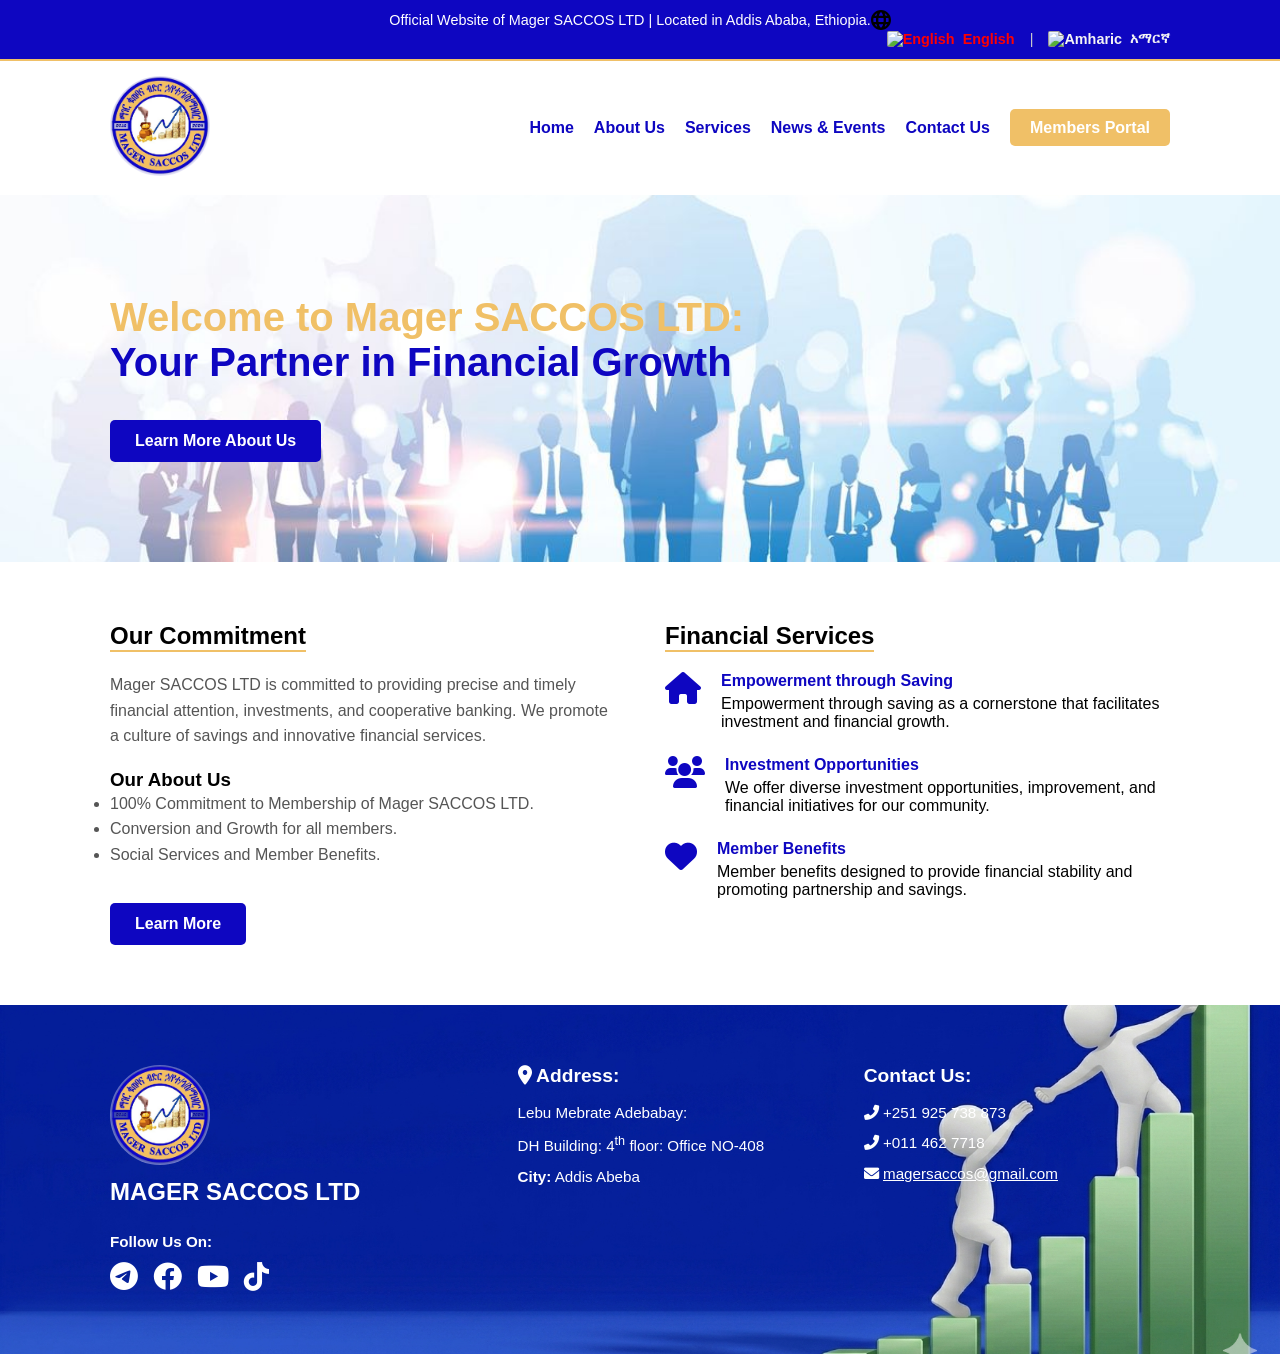
==== index.html @ b5c6ce83 "Add Amharic pages and language switcher Add localized Amharic site pages (index-am.html, about-am.ht" ====
<!DOCTYPE html>
<html lang="en">
<head>
    <meta charset="UTF-8">
    <meta name="viewport" content="width=device-width, initial-scale=1.0">
    <title>Mager SACCOS LTD | Financial Growth</title>
    <link rel="stylesheet" href="style.css">
    <link rel="stylesheet" href="https://cdnjs.cloudflare.com/ajax/libs/font-awesome/6.0.0/css/all.min.css">
</head>
<body>

    <header class="top-bar">
            <p id="top-text">Official Website of Mager SACCOS LTD | Located in Addis Ababa, Ethiopia. <?xml version="1.0" ?><!-- Uploaded to: SVG Repo, www.svgrepo.com, Generator: SVG Repo Mixer Tools -->
<svg fill="#000000" width="20px" height="20px" viewBox="0 0 512 512" id="_x30_1" version="1.1" xml:space="preserve" xmlns="http://www.w3.org/2000/svg" xmlns:xlink="http://www.w3.org/1999/xlink"><path d="M256,0C114.615,0,0,114.615,0,256s114.615,256,256,256s256-114.615,256-256S397.385,0,256,0z M418.275,146h-46.667  c-5.365-22.513-12.324-43.213-20.587-61.514c15.786,8.776,30.449,19.797,43.572,32.921C403.463,126.277,411.367,135.854,418.275,146  z M452,256c0,17.108-2.191,33.877-6.414,50h-64.034c1.601-16.172,2.448-32.887,2.448-50s-0.847-33.828-2.448-50h64.034  C449.809,222.123,452,238.892,452,256z M256,452c-5.2,0-21.048-10.221-36.844-41.813c-6.543-13.087-12.158-27.994-16.752-44.187  h107.191c-4.594,16.192-10.208,31.1-16.752,44.187C277.048,441.779,261.2,452,256,452z M190.813,306  c-1.847-16.247-2.813-33.029-2.813-50s0.966-33.753,2.813-50h130.374c1.847,16.247,2.813,33.029,2.813,50s-0.966,33.753-2.813,50  H190.813z M60,256c0-17.108,2.191-33.877,6.414-50h64.034c-1.601,16.172-2.448,32.887-2.448,50s0.847,33.828,2.448,50H66.414  C62.191,289.877,60,273.108,60,256z M256,60c5.2,0,21.048,10.221,36.844,41.813c6.543,13.087,12.158,27.994,16.752,44.187H202.404  c4.594-16.192,10.208-31.1,16.752-44.187C234.952,70.221,250.8,60,256,60z M160.979,84.486c-8.264,18.301-15.222,39-20.587,61.514  H93.725c6.909-10.146,14.812-19.723,23.682-28.593C130.531,104.283,145.193,93.262,160.979,84.486z M93.725,366h46.667  c5.365,22.513,12.324,43.213,20.587,61.514c-15.786-8.776-30.449-19.797-43.572-32.921C108.537,385.723,100.633,376.146,93.725,366z   M351.021,427.514c8.264-18.301,15.222-39,20.587-61.514h46.667c-6.909,10.146-14.812,19.723-23.682,28.593  C381.469,407.717,366.807,418.738,351.021,427.514z"/></svg></p>
        </div>
        <div class="language-switcher">
    <div class="container">
        <div class="lang-options">
            <a href="index.html" class="lang-btn active" id="lang-en">
                <img src="https://flagcdn.com/w20/gb.png" alt="English"> English
            </a>
            <span class="divider">|</span>
            <a href="index-am.html" class="lang-btn" id="lang-am">
                <img src="https://flagcdn.com/w20/et.png" alt="Amharic"> አማርኛ
            </a>
        </div>
    </div>
</div>
    </header>

    <nav class="main-nav">
    <div class="container flex-between">
        <div class="logo-area">
            <div class="logo-circle">
                <img src="image\logo.png" alt="Logo"id="Logo">
            </div>
        </div>

        <div class="menu-toggle" id="mobile-menu">
            <span class="bar"></span>
            <span class="bar"></span>
            <span class="bar"></span>
        </div>

        <ul class="nav-links" id="nav-list">
            <li><a href="index.html" class="active">Home</a></li>
            <li><a href="about.html">About Us</a></li>
            <li><a href="services.html">Services</a></li>
            <li><a href="news.html">News & Events</a></li>
            <li><a href="contact.html">Contact Us</a></li>
            <li><a href="#" class="btn-member">Members Portal</a></li>
        </ul>
    </div>
</nav>



    <section class="hero">
        <div class="container">
            <div class="hero-content">
                <h1>Welcome to Mager SACCOS LTD:<br><span>Your Partner in Financial Growth</span></h1>
                <a href="about.html" class="btn-primary">Learn More About Us</a>
            </div>
        </div>
    </section>

    <main class="container content-grid">
        <div class="content-left">
            <h2>Our Commitment</h2>
            <p>Mager SACCOS LTD is committed to providing precise and timely financial attention, investments, and cooperative banking. We promote a culture of savings and innovative financial services.</p>
            
            <h3>Our About Us</h3>
            <ul>
                <li>100% Commitment to Membership of Mager SACCOS LTD.</li>
                <li>Conversion and Growth for all members.</li>
                <li>Social Services and Member Benefits.</li>
            </ul>
            <a href="about.html" class="btn-primary">Learn More</a>
        </div>

        <div class="content-right">
            <h2>Financial Services</h2>
            
            <div class="service-item">
                <i class="fas fa-home"></i>
                <div>
                    <h4>Empowerment through Saving</h4>
                    <p>Empowerment through saving as a cornerstone that facilitates investment and financial growth.</p>
                </div>
            </div>

            <div class="service-item">
                <i class="fas fa-users"></i>
                <div>
                    <h4>Investment Opportunities</h4>
                    <p>We offer diverse investment opportunities, improvement, and financial initiatives for our community.</p>
                </div>
            </div>

            <div class="service-item">
                <i class="fas fa-heart"></i>
                <div>
                    <h4>Member Benefits</h4>
                    <p>Member benefits designed to provide financial stability and promoting partnership and savings.</p>
                </div>
            </div>
        </div>
    </main>

    
        <footer>
    <div class="container footer-grid">
        <div class="footer-col">
            <div class="footer-logo">
                <img src="image\logo.png" alt="Mager Saccos Logo"id="Logo">
                <h2>MAGER SACCOS LTD</h2>
            </div>
            <div class="social-section">
                <p>Follow Us On:</p>
                <div class="social-icons">
                    <a href="https://t.me/+VxXQ9yYb3TE3YzY0" target="_blank"><i class="fab fa-telegram"></i></a>
                    <a href="https://www.facebook.com/profile.php?id=61562286540278&mibextid=ZbWKwLMager" target="_blank"><i class="fab fa-facebook"></i></a>
                    <a href="https://www.youtube.com/@MagerSaccos" target="_blank"><i class="fab fa-youtube"></i></a>
                    <a href="https://www.tiktok.com/@magersaccos" target="_blank"><i class="fab fa-tiktok"></i></a>
                </div>
            </div>
        </div>

        <div class="footer-col">
            <h3><i class="fas fa-map-marker-alt"></i> Address:</h3>
            <p>Lebu Mebrate Adebabay:</p>
            <p>DH Building: 4<sup>th</sup> floor: Office NO-408</p>
            <p><strong>City:</strong> Addis Abeba</p>
        </div>

        <div class="footer-col">
            <h3>Contact Us:</h3>
            <p ><i class="fas fa-phone-alt"></i> <a href="tel:+251925738873" target="_blank" style="text-decoration: none;">+251 925 738 873</a></p>
            <p><i class="fas fa-phone-alt"></i> <a href="tel:0114627718" target="_blank" style="text-decoration: none;">+011 462 7718</a></p>
            <p><i class="fas fa-envelope"></i> <a style="a:hover { background-color:#f0c067; }" href="mailto:magersaccos@gmail.com" target="_blank">magersaccos@gmail.com</a></p>
        </div>
    </div>
</footer>

<script src="script.js"></script>
</body>
</html>
---- style.css ----
:root {
    --primary-blue: #0e06c1 ;
    --accent-gold: #f0c067 ;
    --light-bg: #f4f4f4;
    --text-dark: #333;
}

* {
    margin: 0;
    padding: 0;
    box-sizing: border-box;
    font-family: 'Segoe UI', Tahoma, Geneva, Verdana, sans-serif;
}
#top-text {
    font-size: 0.9rem;
    color: white;
    align-items: center;
    justify-content: center;
    display: flex;
    width: 100%;
}
.language-switcher {
    background-color:var(--primary-blue); /* Light background to stay subtle */
    padding: 0;
    border-bottom: 2px solid var(--primary-blue);
}

.lang-options {
    display: flex;
    justify-content: flex-end; /* Keeps it on the top right */
    align-items: center;
    gap: 15px;
}

.lang-btn {
    text-decoration: none;
    color: var(--light-bg);
    font-weight: 800; /* Extra bold as requested */
    font-size: 0.9rem;
    display: flex;
    align-items: center;
    gap: 8px;
    transition: color 0.3s ease;
}

.lang-btn img {
    border-radius: 2px;
}

.lang-btn:hover {
    color: var(--accent-gold);
}

.lang-btn.active {
    color: red; /* Highlight the current language */);
    pointer-events: none; /* Disable clicking the current language */
}

.divider {
    color: #ccc;
    font-weight: 400;
}

/* Mobile responsive - center it on small screens */
@media (max-width: 768px) {
    .lang-options {
        justify-content: center;
    }
}
#Logo {
    width: 100px;
    height: 100px;
    object-fit: cover;
    border-radius: 50%;
}
.container {
    max-width: 1100px;
    margin: 0 auto;
    padding: 0 20px;
}

.flex-between {
    display: flex;
    justify-content: space-between;
    align-items: center;
}

/* Top Bar */
.top-bar {
    background-color: var(--primary-blue);
    color: white;
    padding: 10px 0;
    font-size: 0.9rem;
    border-bottom: 2px solid var(--accent-gold);
    width: 100%;
}

/* Navigation */
.main-nav {
    background: white;
    padding: 15px 0;
    position: relative;
}

.nav-links {
    display: flex;
    list-style: none;
    align-items: center;
}

.nav-links li {
    margin-left: 20px;
}

.nav-links a {
    text-decoration: none;
    color: var(--primary-blue);
    font-weight: 600;
}
.nav-links a:hover {
    color: var(--accent-gold);
    border-bottom: 2px solid var(--accent-gold);
}

.btn-member {
    background-color: var(--accent-gold);
    padding: 10px 20px;
    border-radius: 5px;
    color: white !important;
}
/* Mobile Menu Toggle Styling */
.menu-toggle {
    display: none; /* Hidden on desktop */
    flex-direction: column;
    cursor: pointer;
}

.bar {
    width: 25px;
    height: 3px;
    background-color: var(--primary-blue);
    margin: 3px 0;
    transition: 0.4s;
}

/* Mobile Responsive Styles (Phones/Tablets) */
@media screen and (max-width: 768px) {
    .menu-toggle {
        display: flex;
        z-index: 100;
    }

    .nav-links {
        position: absolute;
        top: 100%;
        right: -100%; /* Hidden off-screen by default */
        flex-direction: column;
        background: white;
        width: 100%;
        text-align: center;
        transition: 0.3s;
        box-shadow: 0 10px 10px rgba(0,0,0,0.1);
        padding: 20px 0;
    }

    .nav-links.active {
        right: 0; /* Slide in when active */
    }

    .nav-links li {
        margin: 15px 0;
    }
}


.hero {
    background:
                url("image/top-header\ img.jpg");
    background-size: cover;
    background-position: center;
    padding: 100px 0;
}

.hero-content h1 {
    font-size: 2.5rem;
    color: var(--accent-gold);
    margin-bottom: 20px;
}

.hero-content h1 span {
    color: var(--primary-blue);
}

/* Common Buttons */
.btn-primary {
    display: inline-block;
    background-color: var(--primary-blue);
    color: white;
    padding: 12px 25px;
    text-decoration: none;
    border-radius: 5px;
    font-weight: bold;
    margin-top: 15px;
}

/* Main Grid */
.content-grid {
    display: grid;
    grid-template-columns: 1fr 1fr;
    gap: 50px;
    padding: 60px 20px;
}

.content-left h2, .content-right h2 {
    color: black;
    margin-bottom: 20px;
    border-bottom: 2px solid var(--accent-gold);
    display: inline-block;
}

.content-left p, .content-left ul {
    margin-bottom: 20px;
    line-height: 1.6;
    color: #555;
}

/* Service Items */
.service-item {
    display: flex;
    margin-bottom: 25px;
}

.service-item i {
    font-size: 2rem;
    color: var(--primary-blue);
    margin-right: 20px;
}

.service-item h4 {
    color: var(--primary-blue);
    margin-bottom: 5px;
}

/* Footer */
footer {
    background-image: url(image/desktop-fotter-img.png); /* The specific royal blue from your image */
    background-size: cover; /* Ensures the image covers the entire footer area */
    background-position: center; /* Centers the image */
    background-repeat: no-repeat;
    color: white;
    padding: 60px 0;
    font-size: 0.95rem;
}

.footer-grid {
    display: grid;
    grid-template-columns: 1.2fr 1fr 1fr; /* Adjusts column widths */
    gap: 40px;
    align-items: start;
}

/* Brand & Logo Section */
.footer-logo img {
    width: 100px; /* Adjust based on your logo size */
    margin-bottom: 10px;
}

.footer-logo h2 {
    font-size: 1.5rem;
    margin-bottom: 25px;
    font-weight: bold;
}

/* Social Icons */
.social-section p {
    margin-bottom: 10px;
    font-weight: bold;
}

.social-icons {
    display: flex;
    gap: 15px;
}

.social-icons a {
    color: white;
    font-size: 1.8rem; /* Large icons like the image */
    text-decoration: none;
    transition: transform 0.2s;
}

.social-icons a:hover {
    transform: scale(1.1);
    color: #d4a017;
}

/* General Column Styling */
.footer-col h3 {
    margin-bottom: 15px;
    font-size: 1.2rem;
    font-weight: bold;
}

.footer-col p {
    margin-bottom: 8px;
    line-height: 1.5;
}

.footer-col a {
    color: white;
    text-decoration: underline;
}

/* Responsive Footer */
@media (max-width: 768px) {
    .footer-grid {
        grid-template-columns: 1fr; /* Stack columns on mobile */
        text-align: center;
    }
    
    .social-icons {
        justify-content: center;
    }
}
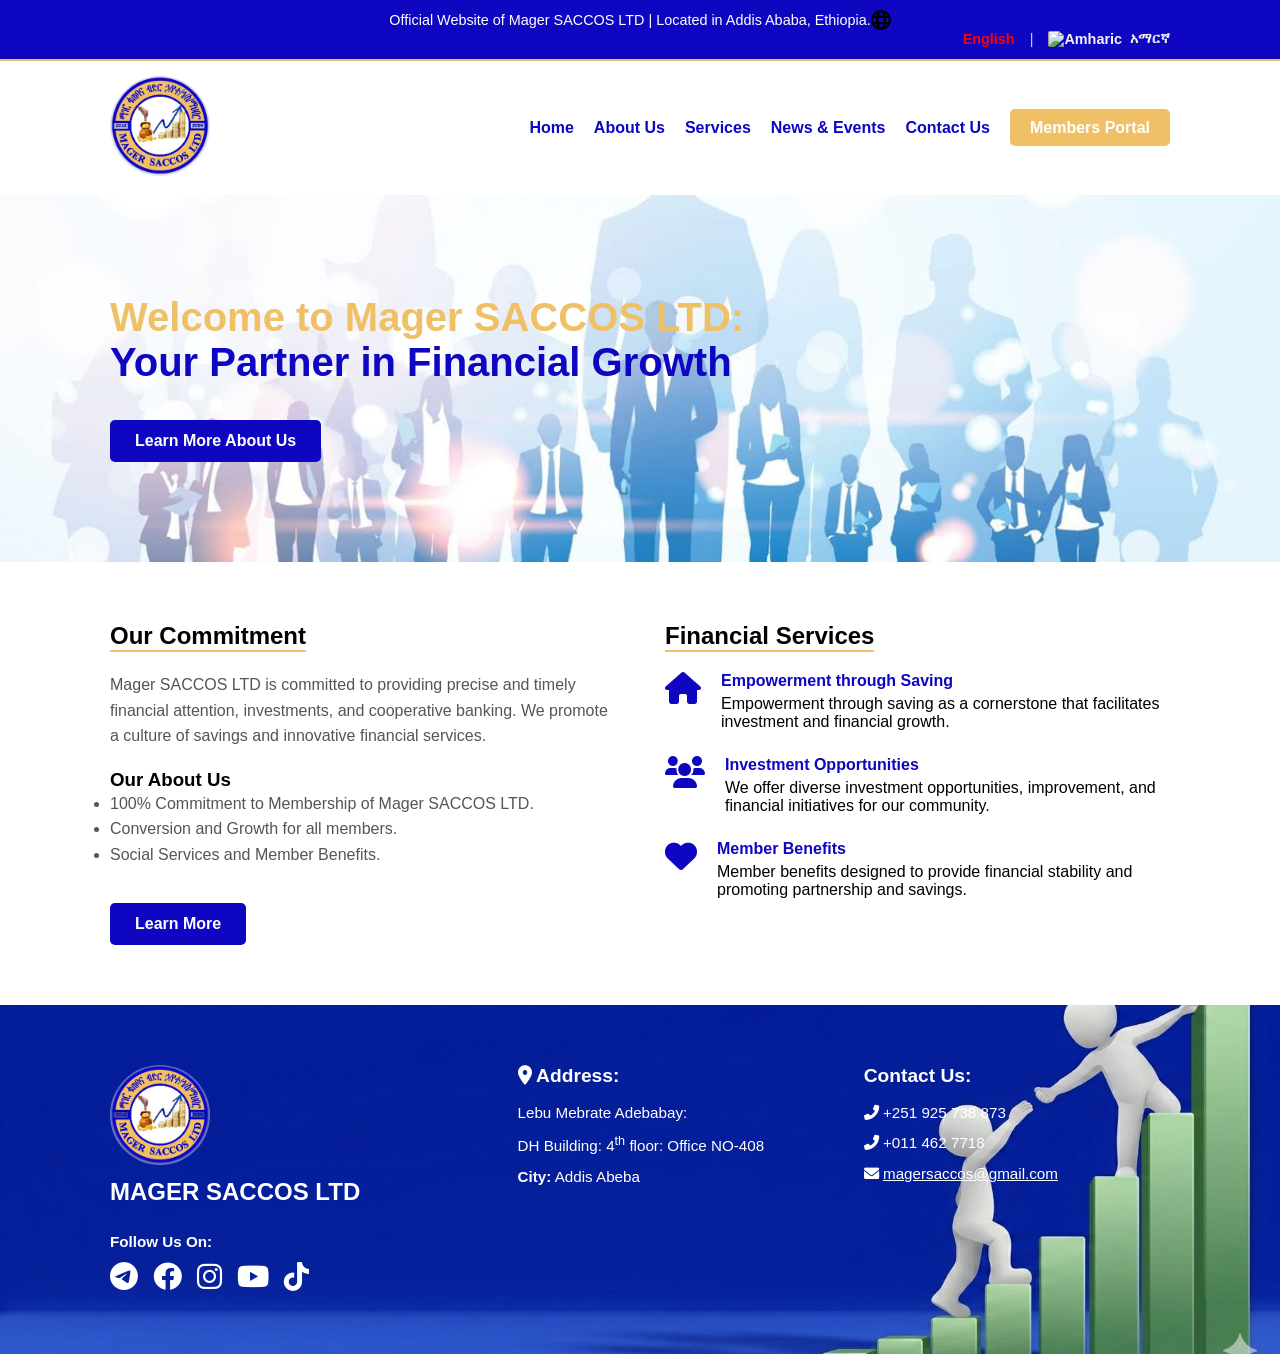
==== commit 6614a928: "Add governance section and gallery features Introduce a Governance/Regulations section across About " ====
--- a/index.html
+++ b/index.html
@@ -17,7 +17,7 @@
     <div class="container">
         <div class="lang-options">
             <a href="index.html" class="lang-btn active" id="lang-en">
-                <img src="https://flagcdn.com/w20/gb.png" alt="English"> English
+                English
             </a>
             <span class="divider">|</span>
             <a href="index-am.html" class="lang-btn" id="lang-am">
@@ -120,6 +120,7 @@
                 <div class="social-icons">
                     <a href="https://t.me/+VxXQ9yYb3TE3YzY0" target="_blank"><i class="fab fa-telegram"></i></a>
                     <a href="https://www.facebook.com/profile.php?id=61562286540278&mibextid=ZbWKwLMager" target="_blank"><i class="fab fa-facebook"></i></a>
+                    <a href="https://www.instagram.com/magersaccos?igsh=YnloejNraW9odzdj" target="_blank"><i class="fab fa-instagram"></i></a>
                     <a href="https://www.youtube.com/@MagerSaccos" target="_blank"><i class="fab fa-youtube"></i></a>
                     <a href="https://www.tiktok.com/@magersaccos" target="_blank"><i class="fab fa-tiktok"></i></a>
                 </div>
--- a/style.css
+++ b/style.css
@@ -62,9 +62,66 @@
 }
 
 /* Mobile responsive - center it on small screens */
-@media (max-width: 768px) {
-    .lang-options {
-        justify-content: center;
+/* Mobile Responsive Styles (Phones/Tablets) */
+@media screen and (max-width: 768px) {
+    body{
+        max-width: 100%;
+        overflow-x: hidden;
+    }
+    
+    header svg{
+        display: none;
+    }
+    .menu-toggle {
+        display: flex;
+        z-index: 1001; /* Ensure toggle stays above the menu */
+    }
+
+    .nav-links {
+        position: fixed; /* Changed from absolute to fixed for better stability */
+        top: 0;
+        right: -100%; /* Hidden off-screen */
+        flex-direction: column;
+        background: white;
+        width: 70%; /* Menu takes up 70% of the screen */
+        height: 100vh; /* Full height */
+        text-align: left;
+        padding: 80px 30px; /* Space for the logo/toggle area */
+        transition: 0.4s cubic-bezier(0.175, 0.885, 0.32, 1.275);
+        box-shadow: -10px 0 20px rgba(0,0,0,0.1);
+        z-index: 1000;
+    }
+
+    .nav-links.active {
+        right: 0; /* Slide in */
+    }
+
+    .nav-links li {
+        margin: 20px 0;
+        width: 100%;
+    }
+
+    .nav-links li a {
+        font-size: 1.2rem;
+        display: block;
+    }
+
+    /* Animation for the Hamburger to "X" */
+    .menu-toggle.open .bar:nth-child(1) {
+        transform: rotate(-45deg) translate(-5px, 6px);
+    }
+    .menu-toggle.open .bar:nth-child(2) {
+        opacity: 0;
+    }
+    .menu-toggle.open .bar:nth-child(3) {
+        transform: rotate(45deg) translate(-5px, -6px);
+    }
+    footer{
+        background-image: url(image/footer-img.png); /* Mobile-specific footer image */
+        background-size: cover;
+        background-repeat: no-repeat;
+        background-position: center;
+        padding: 40px 0;
     }
 }
 #Logo {
@@ -99,7 +156,9 @@
 .main-nav {
     background: white;
     padding: 15px 0;
-    position: relative;
+    position:relative;
+    top: 0;
+    z-index: 100;
 }
 
 .nav-links {
@@ -240,7 +299,41 @@
     color: var(--primary-blue);
     margin-bottom: 5px;
 }
-
+/* Mobile Responsive for Content Grid */
+@media screen and (max-width: 768px) {
+    .content-grid {
+        grid-template-columns: 1fr; /* Stacks the left and right content vertically */
+        gap: 30px; /* Reduces gap for mobile screens */
+        padding: 40px 20px; /* Slightly less padding for smaller screens */
+    }
+
+    .content-left, .content-right {
+        text-align: center; /* Optional: Centers text for a cleaner mobile look */
+    }
+
+    .content-left h2, .content-right h2 {
+        font-size: 1.5rem; /* Scales down the title size */
+    }
+
+    .service-item {
+        flex-direction: column; /* Stacks the icon on top of the text */
+        align-items: center;
+        text-align: center;
+    }
+
+    .service-item i {
+        margin-right: 0;
+        margin-bottom: 10px; /* Space between icon and heading */
+    }
+}
+@media screen and (max-width: 768px) {
+    .hero {
+        padding: 60px 0; /* Shorter hero section for mobile */
+    }
+    .hero-content h1 {
+        font-size: 1.8rem; /* Smaller heading so it doesn't wrap awkwardly */
+    }
+}
 /* Footer */
 footer {
     background-image: url(image/desktop-fotter-img.png); /* The specific royal blue from your image */
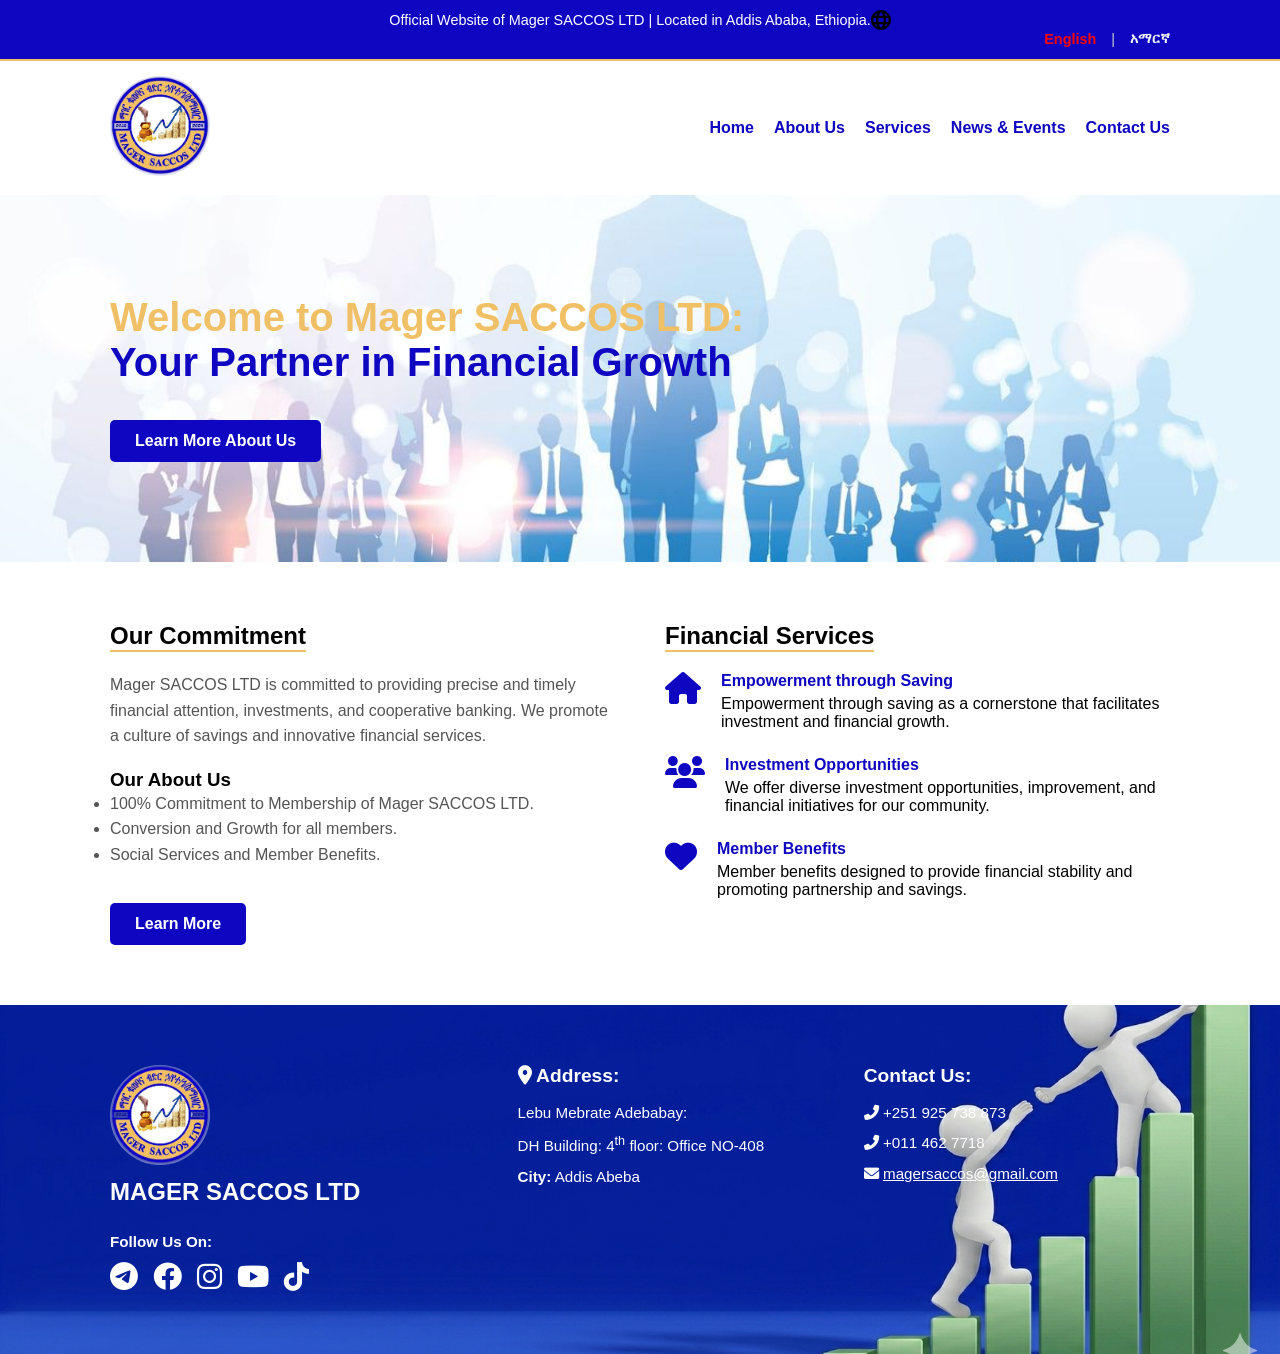
==== commit 9fed8927: "Remove flag icons, hide members, add mailer Removed flag <img> elements from language buttons and co" ====
--- a/index.html
+++ b/index.html
@@ -21,7 +21,7 @@
             </a>
             <span class="divider">|</span>
             <a href="index-am.html" class="lang-btn" id="lang-am">
-                <img src="https://flagcdn.com/w20/et.png" alt="Amharic"> አማርኛ
+                 አማርኛ
             </a>
         </div>
     </div>
@@ -48,7 +48,7 @@
             <li><a href="services.html">Services</a></li>
             <li><a href="news.html">News & Events</a></li>
             <li><a href="contact.html">Contact Us</a></li>
-            <li><a href="#" class="btn-member">Members Portal</a></li>
+            <!-- <li><a href="#" class="btn-member">Members Portal</a></li> -->
         </ul>
     </div>
 </nav>
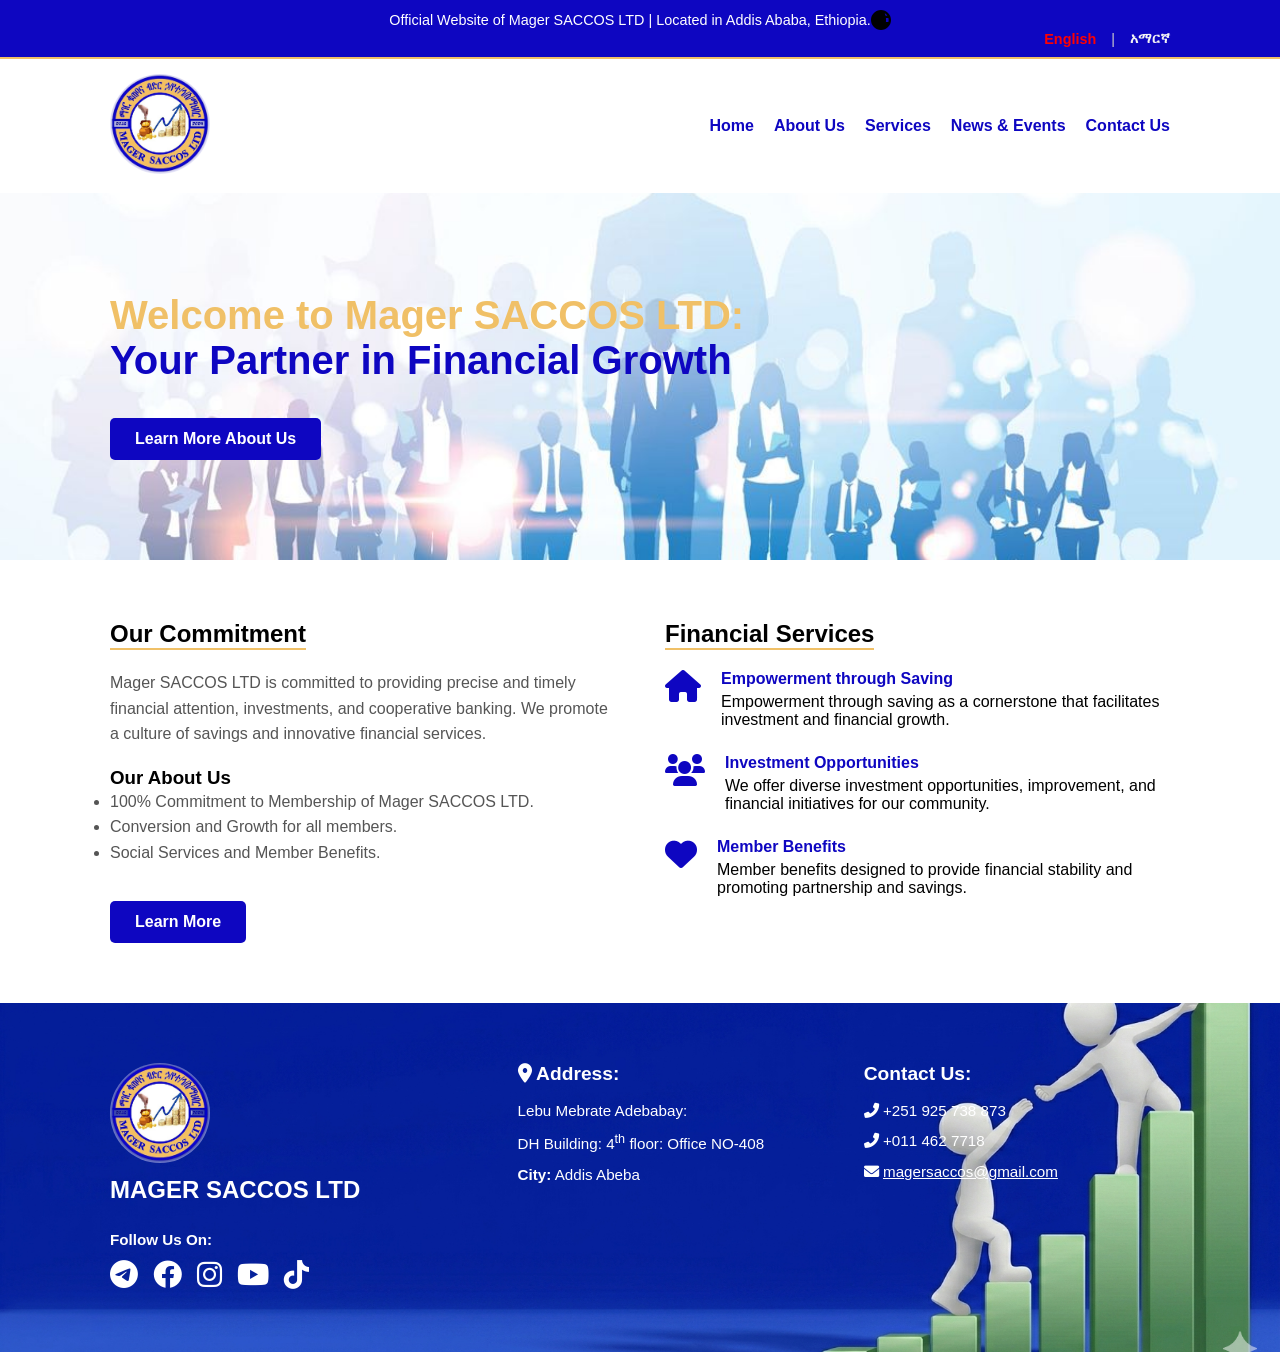
==== commit 8ab0c8b5: "Add meta tags, favicon and language UI Add SEO and compatibility meta tags (keywords, X-UA-Compatibl" ====
--- a/index.html
+++ b/index.html
@@ -3,15 +3,21 @@
 <head>
     <meta charset="UTF-8">
     <meta name="viewport" content="width=device-width, initial-scale=1.0">
+    <meta name="keyword" content="mager">
+    <meta name="keyword" content="magersaccos">
+    <meta http-equiv="X-UA-Compatible" content="IE=edge">
+    <meta property="og:url" content="https://www.magersavingandcreditltd.org" />
     <title>Mager SACCOS LTD | Financial Growth</title>
     <link rel="stylesheet" href="style.css">
     <link rel="stylesheet" href="https://cdnjs.cloudflare.com/ajax/libs/font-awesome/6.0.0/css/all.min.css">
+    <link rel="icon" type="image/x-icon" href="image/icon.png">
 </head>
 <body>
 
     <header class="top-bar">
             <p id="top-text">Official Website of Mager SACCOS LTD | Located in Addis Ababa, Ethiopia. <?xml version="1.0" ?><!-- Uploaded to: SVG Repo, www.svgrepo.com, Generator: SVG Repo Mixer Tools -->
-<svg fill="#000000" width="20px" height="20px" viewBox="0 0 512 512" id="_x30_1" version="1.1" xml:space="preserve" xmlns="http://www.w3.org/2000/svg" xmlns:xlink="http://www.w3.org/1999/xlink"><path d="M256,0C114.615,0,0,114.615,0,256s114.615,256,256,256s256-114.615,256-256S397.385,0,256,0z M418.275,146h-46.667  c-5.365-22.513-12.324-43.213-20.587-61.514c15.786,8.776,30.449,19.797,43.572,32.921C403.463,126.277,411.367,135.854,418.275,146  z M452,256c0,17.108-2.191,33.877-6.414,50h-64.034c1.601-16.172,2.448-32.887,2.448-50s-0.847-33.828-2.448-50h64.034  C449.809,222.123,452,238.892,452,256z M256,452c-5.2,0-21.048-10.221-36.844-41.813c-6.543-13.087-12.158-27.994-16.752-44.187  h107.191c-4.594,16.192-10.208,31.1-16.752,44.187C277.048,441.779,261.2,452,256,452z M190.813,306  c-1.847-16.247-2.813-33.029-2.813-50s0.966-33.753,2.813-50h130.374c1.847,16.247,2.813,33.029,2.813,50s-0.966,33.753-2.813,50  H190.813z M60,256c0-17.108,2.191-33.877,6.414-50h64.034c-1.601,16.172-2.448,32.887-2.448,50s0.847,33.828,2.448,50H66.414  C62.191,289.877,60,273.108,60,256z M256,60c5.2,0,21.048,10.221,36.844,41.813c6.543,13.087,12.158,27.994,16.752,44.187H202.404  c4.594-16.192,10.208-31.1,16.752-44.187C234.952,70.221,250.8,60,256,60z M160.979,84.486c-8.264,18.301-15.222,39-20.587,61.514  H93.725c6.909-10.146,14.812-19.723,23.682-28.593C130.531,104.283,145.193,93.262,160.979,84.486z M93.725,366h46.667  c5.365,22.513,12.324,43.213,20.587,61.514c-15.786-8.776-30.449-19.797-43.572-32.921C108.537,385.723,100.633,376.146,93.725,366z   M351.021,427.514c8.264-18.301,15.222-39,20.587-61.514h46.667c-6.909,10.146-14.812,19.723-23.682,28.593  C381.469,407.717,366.807,418.738,351.021,427.514z"/></svg></p>
+<svg fill="#000000" width="20px" height="20px" viewBox="0 0 512 512" id="_x30_1" version="1.1" xml:space="preserve" xmlns="http://www.w3.org/2000/svg" xmlns:xlink="http://www.w3.org/1999/xlink"><path d="M256,0C114.615,0,0,114.615,0,256s114.615,256,256,256s256-114.615,256-256S397.385,0,256,0z M418.275,146h-46.667  c-5.365-22.513-12.324-43.213-20.587-61.514c15.786,8.776,30.449,19.797,43.572,32.921C403.463,126.277,411.367,135.854,418.275,146  z M452,256c0,17.108-2.191,33.877-6.414,50h-64.034c1.601-16.172,2.448-32.887,2.448-50s-0.847-33.828-2.448-50h64.034  C449.809,222.123,452,238.89２,45２,２５６z M２５６,４５２c-５．２,０-２１．０４８,-１０．２２１,-３６．８４４,-４１．８１３c-６．５４３,-１３．０８７,-１２．１５８,-２７．９９４,-１６．７５２,-４４．１８７  h１０７．１９１c-４．５９４,１６．１９２,-１０．２０８,３１．１,-１６．７５２,４４．１８７C２７７．０４８,４４１．７７９,２６１．２,４５２,２５６,４５２z M１９０．８１３,３０６  c-１．８４７,-１６．２４７,-２．８１３,-３３．０２９,-２．８１３,-５０s０．９６６,-３３．７５３,２．８１３,-５０h１３０．３７４c１．８４７,１６．２４７,２．８₁₃,
+
         </div>
         <div class="language-switcher">
     <div class="container">
--- a/style.css
+++ b/style.css
@@ -52,7 +52,7 @@
 }
 
 .lang-btn.active {
-    color: red; /* Highlight the current language */);
+    color: red; /* Highlight the current language */;
     pointer-events: none; /* Disable clicking the current language */
 }
 
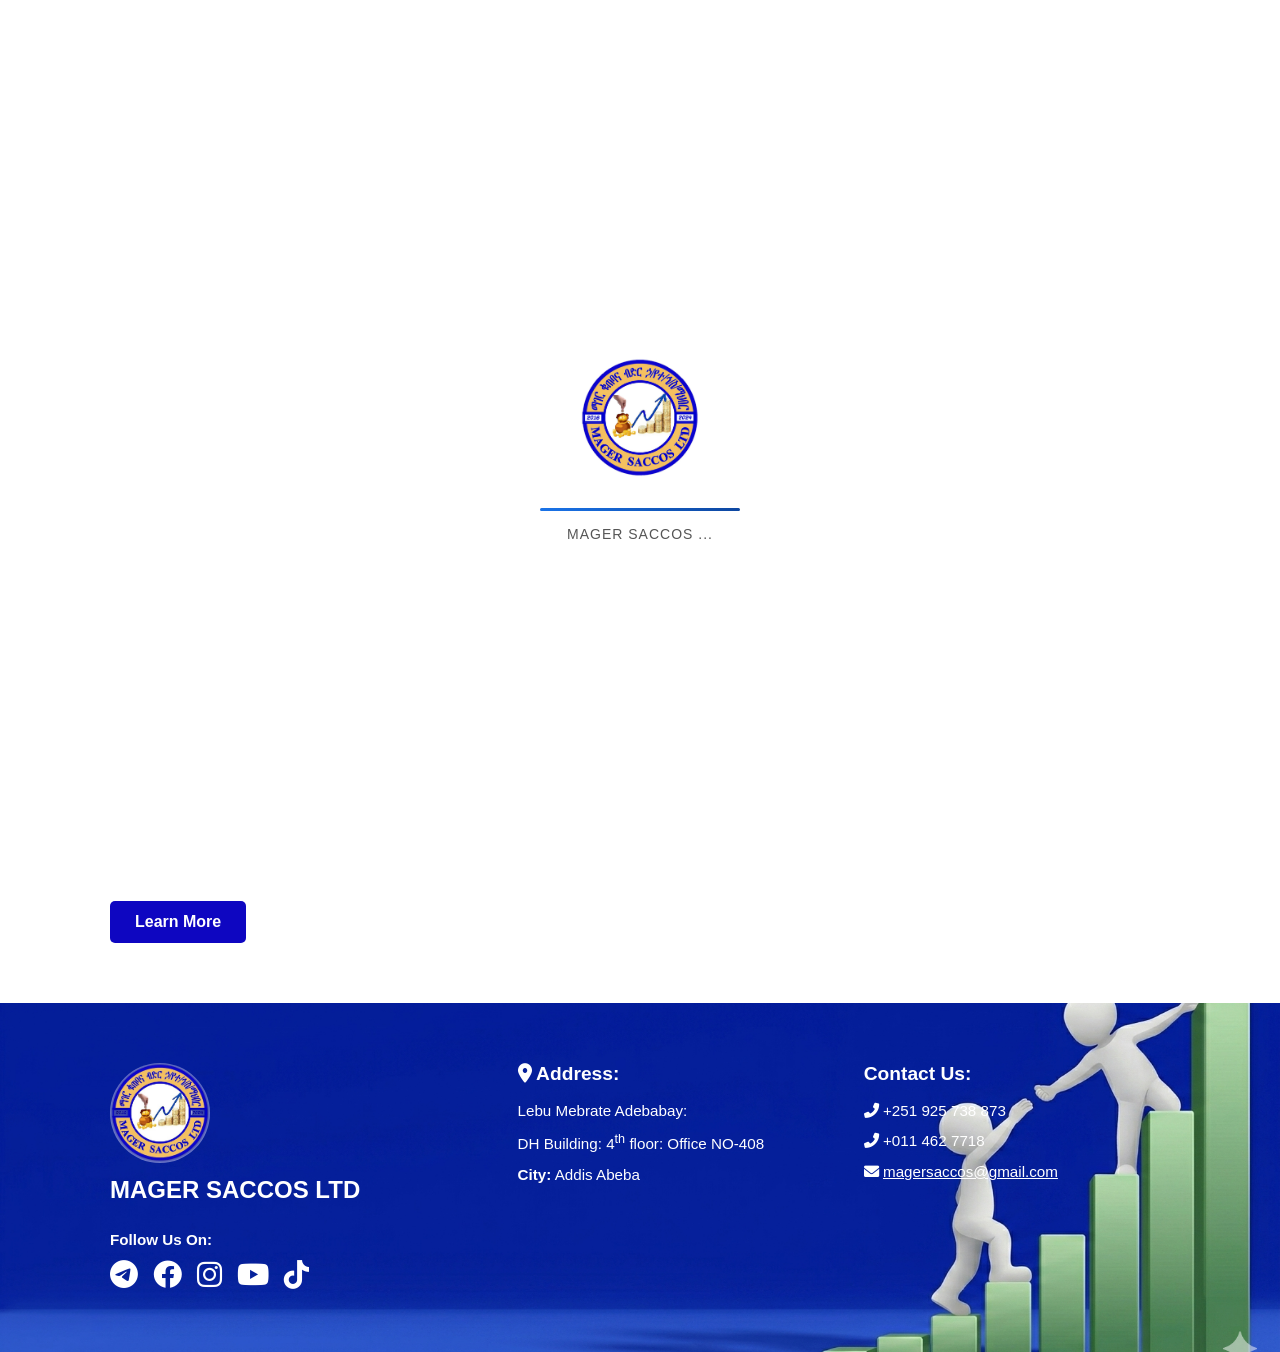
==== commit 6d713d9e: "Add loading screen UI and hide-on-load Add a page loader to improve perceived loading: insert loader" ====
--- a/index.html
+++ b/index.html
@@ -13,10 +13,21 @@
     <link rel="icon" type="image/x-icon" href="image/icon.png">
 </head>
 <body>
-
+    <div id="loader-wrapper">
+    <div class="loader-content">
+        <!-- Replace with your actual logo path -->
+        <img src="image/icon.png" alt="Magersaccos Logo" class="loader-logo">
+        <div class="progress-container">
+            <div class="progress-bar"></div>
+        </div>
+        <span class="loader-text">Mager SACCOS ...</span>
+    </div>
+</div>
     <header class="top-bar">
             <p id="top-text">Official Website of Mager SACCOS LTD | Located in Addis Ababa, Ethiopia. <?xml version="1.0" ?><!-- Uploaded to: SVG Repo, www.svgrepo.com, Generator: SVG Repo Mixer Tools -->
-<svg fill="#000000" width="20px" height="20px" viewBox="0 0 512 512" id="_x30_1" version="1.1" xml:space="preserve" xmlns="http://www.w3.org/2000/svg" xmlns:xlink="http://www.w3.org/1999/xlink"><path d="M256,0C114.615,0,0,114.615,0,256s114.615,256,256,256s256-114.615,256-256S397.385,0,256,0z M418.275,146h-46.667  c-5.365-22.513-12.324-43.213-20.587-61.514c15.786,8.776,30.449,19.797,43.572,32.921C403.463,126.277,411.367,135.854,418.275,146  z M452,256c0,17.108-2.191,33.877-6.414,50h-64.034c1.601-16.172,2.448-32.887,2.448-50s-0.847-33.828-2.448-50h64.034  C449.809,222.123,452,238.89２,45２,２５６z M２５６,４５２c-５．２,０-２１．０４８,-１０．２２１,-３６．８４４,-４１．８１３c-６．５４３,-１３．０８７,-１２．１５８,-２７．９９４,-１６．７５２,-４４．１８７  h１０７．１９１c-４．５９４,１６．１９２,-１０．２０８,３１．１,-１６．７５２,４４．１８７C２７７．０４８,４４１．７７９,２６１．２,４５２,２５６,４５２z M１９０．８１３,３０６  c-１．８４７,-１６．２４７,-２．８１３,-３３．０２９,-２．８１３,-５０s０．９６６,-３３．７５３,２．８１３,-５０h１３０．３７４c１．８４７,１６．２４７,２．８₁₃,
+<svg fill="#000000" width="20px" height="20px" viewBox="0 0 512 512" id="_x30_1" version="1.1" xml:space="preserve" xmlns="http://www.w3.org/2000/svg" xmlns:xlink="http://www.w3.org/1999/xlink"><path d="M256,0C114.615,0,0,114.615,0,256s114.615,256,256,256s256-114.615,256-256S397.385,0,256,0z M418.275,146h-46.667  c-5.365-22.513-12.324-43.213-20.587-61.514c15.786,8.776,30.449,19.797,43.572,32.921C403.463,126.277,411.367,135.854,418.275,146  z M452,256c0,17.108-2.191,33.877-6.414,50h-64.034c1.60１-１６．１７２,２．４４８,-３２．８８７,２．４４８,-５０s-０．８４７,-３３．８２８,-２．４４８,-５０h６４．０３４  C４４９．８０９,２２２．１２３,４５２,２３８．８９２,４５２,２５６z M２５６,４５₂c-５．２,０-２１．０４８,-１０．２２１,-３６．８４４,-４１．８１３c-６．５４３,-１３．０８７,-１₂．１５８,-２７．９９４,-１６．７５₂,-４４．１８７  h１０７．１９₁c-４．５９₄,１６．₁₉₂,-₁₀．₂₀₈,³¹．¹,-₁₆．₇₅₂,⁴⁴．¹⁸₇C₂₇₇．₀₄₈,⁴⁴₁．⁷⁷₉,₂₆₁．₂,⁴⁵₂,₂₅₆,⁴⁵₂z M₁₉₀．₈₁₃,³₀₆  c-₁．₈₄₇,-₁₆．₂₄₇,-₂．₈₁₃,-³³．₀₂₉,-₂．₈₁₃,-伍₀s₀．９₆₆,-³³．７伍³,₂．₈₁³,-伍₀h₁³₀．³柒⁴c₁．⁸⁴⁷,
+
+
 
         </div>
         <div class="language-switcher">
--- a/style.css
+++ b/style.css
@@ -10,6 +10,80 @@
     padding: 0;
     box-sizing: border-box;
     font-family: 'Segoe UI', Tahoma, Geneva, Verdana, sans-serif;
+}
+#loader-wrapper {
+    position: fixed;
+    top: 0;
+    left: 0;
+    width: 100%;
+    height: 100%;
+    background: #ffffff; /* Use a clean white or dark navy */
+    display: flex;
+    justify-content: center;
+    align-items: center;
+    z-index: 10000;
+    transition: opacity 0.8s cubic-bezier(0.4, 0, 0.2, 1), visibility 0.8s;
+}
+
+.loader-content {
+    text-align: center;
+    display: flex;
+    flex-direction: column;
+    align-items: center;
+}
+
+/* Logo Pulsing Animation */
+.loader-logo {
+    width: 120px; /* Adjust size */
+    height: auto;
+    margin-bottom: 30px;
+    animation: pulse 2s infinite ease-in-out;
+}
+
+/* Sleek Progress Bar */
+.progress-container {
+    width: 200px;
+    height: 3px;
+    background: #eeeeee;
+    border-radius: 10px;
+    overflow: hidden;
+    position: relative;
+}
+
+.progress-bar {
+    width: 0%;
+    height: 100%;
+    background: linear-gradient(90deg, #1a73e8, #0d47a1); /* Financial Blue Gradients */
+    position: absolute;
+    animation: load-progress 2.5s ease-in-out forwards;
+}
+
+.loader-text {
+    margin-top: 15px;
+    font-family: 'Inter', sans-serif;
+    font-size: 14px;
+    color: #555;
+    letter-spacing: 1px;
+    text-transform: uppercase;
+}
+
+/* Animations */
+@keyframes pulse {
+    0% { transform: scale(0.98); opacity: 0.7; }
+    50% { transform: scale(1.02); opacity: 1; }
+    100% { transform: scale(0.98); opacity: 0.7; }
+}
+
+@keyframes load-progress {
+    0% { width: 0%; }
+    50% { width: 70%; }
+    100% { width: 100%; }
+}
+
+/* Smooth Fade Out */
+.loader-hidden {
+    opacity: 0;
+    visibility: hidden;
 }
 #top-text {
     font-size: 0.9rem;
@@ -204,6 +278,10 @@
 
 /* Mobile Responsive Styles (Phones/Tablets) */
 @media screen and (max-width: 768px) {
+        body{
+            max-width: 100%;
+            overflow-x: hidden;
+        }
     .menu-toggle {
         display: flex;
         z-index: 100;
@@ -301,6 +379,9 @@
 }
 /* Mobile Responsive for Content Grid */
 @media screen and (max-width: 768px) {
+    html,body{
+        overflow-x: hidden;
+    }
     .content-grid {
         grid-template-columns: 1fr; /* Stacks the left and right content vertically */
         gap: 30px; /* Reduces gap for mobile screens */
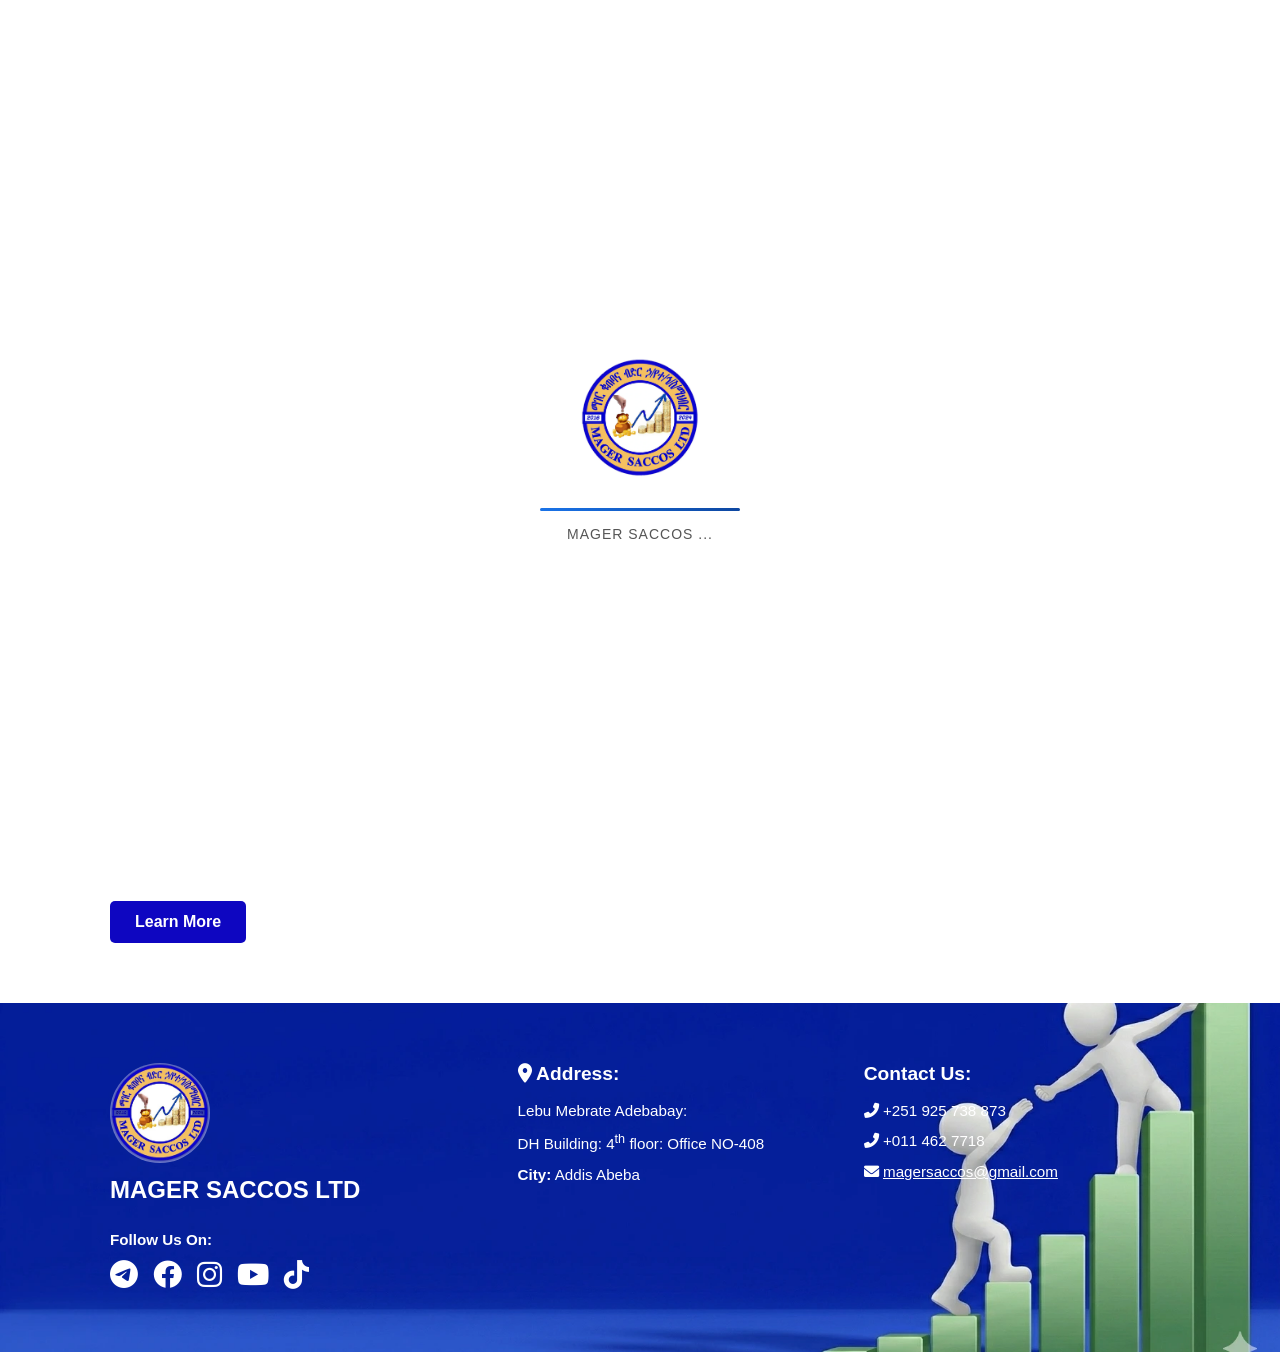
==== commit 7bea1d62: "changing file type for img changing the file type for the image" ====
--- a/index.html
+++ b/index.html
@@ -10,13 +10,13 @@
     <title>Mager SACCOS LTD | Financial Growth</title>
     <link rel="stylesheet" href="style.css">
     <link rel="stylesheet" href="https://cdnjs.cloudflare.com/ajax/libs/font-awesome/6.0.0/css/all.min.css">
-    <link rel="icon" type="image/x-icon" href="image/icon.png">
+    <link rel="icon" type="image/x-icon" href="image/icon.webp">
 </head>
 <body>
     <div id="loader-wrapper">
     <div class="loader-content">
         <!-- Replace with your actual logo path -->
-        <img src="image/icon.png" alt="Magersaccos Logo" class="loader-logo">
+        <img src="image/icon.webp" alt="Magersaccos Logo" class="loader-logo">
         <div class="progress-container">
             <div class="progress-bar"></div>
         </div>
--- a/style.css
+++ b/style.css
@@ -191,7 +191,7 @@
         transform: rotate(45deg) translate(-5px, -6px);
     }
     footer{
-        background-image: url(image/footer-img.png); /* Mobile-specific footer image */
+        background-image: url(image/footer-img.webp); /* Mobile-specific footer image */
         background-size: cover;
         background-repeat: no-repeat;
         background-position: center;
@@ -312,7 +312,7 @@
 
 .hero {
     background:
-                url("image/top-header\ img.jpg");
+                url("image/top-header\ img.webp");
     background-size: cover;
     background-position: center;
     padding: 100px 0;
@@ -417,7 +417,7 @@
 }
 /* Footer */
 footer {
-    background-image: url(image/desktop-fotter-img.png); /* The specific royal blue from your image */
+    background-image: url(image/desktop-fotter-img.webp); /* The specific royal blue from your image */
     background-size: cover; /* Ensures the image covers the entire footer area */
     background-position: center; /* Centers the image */
     background-repeat: no-repeat;
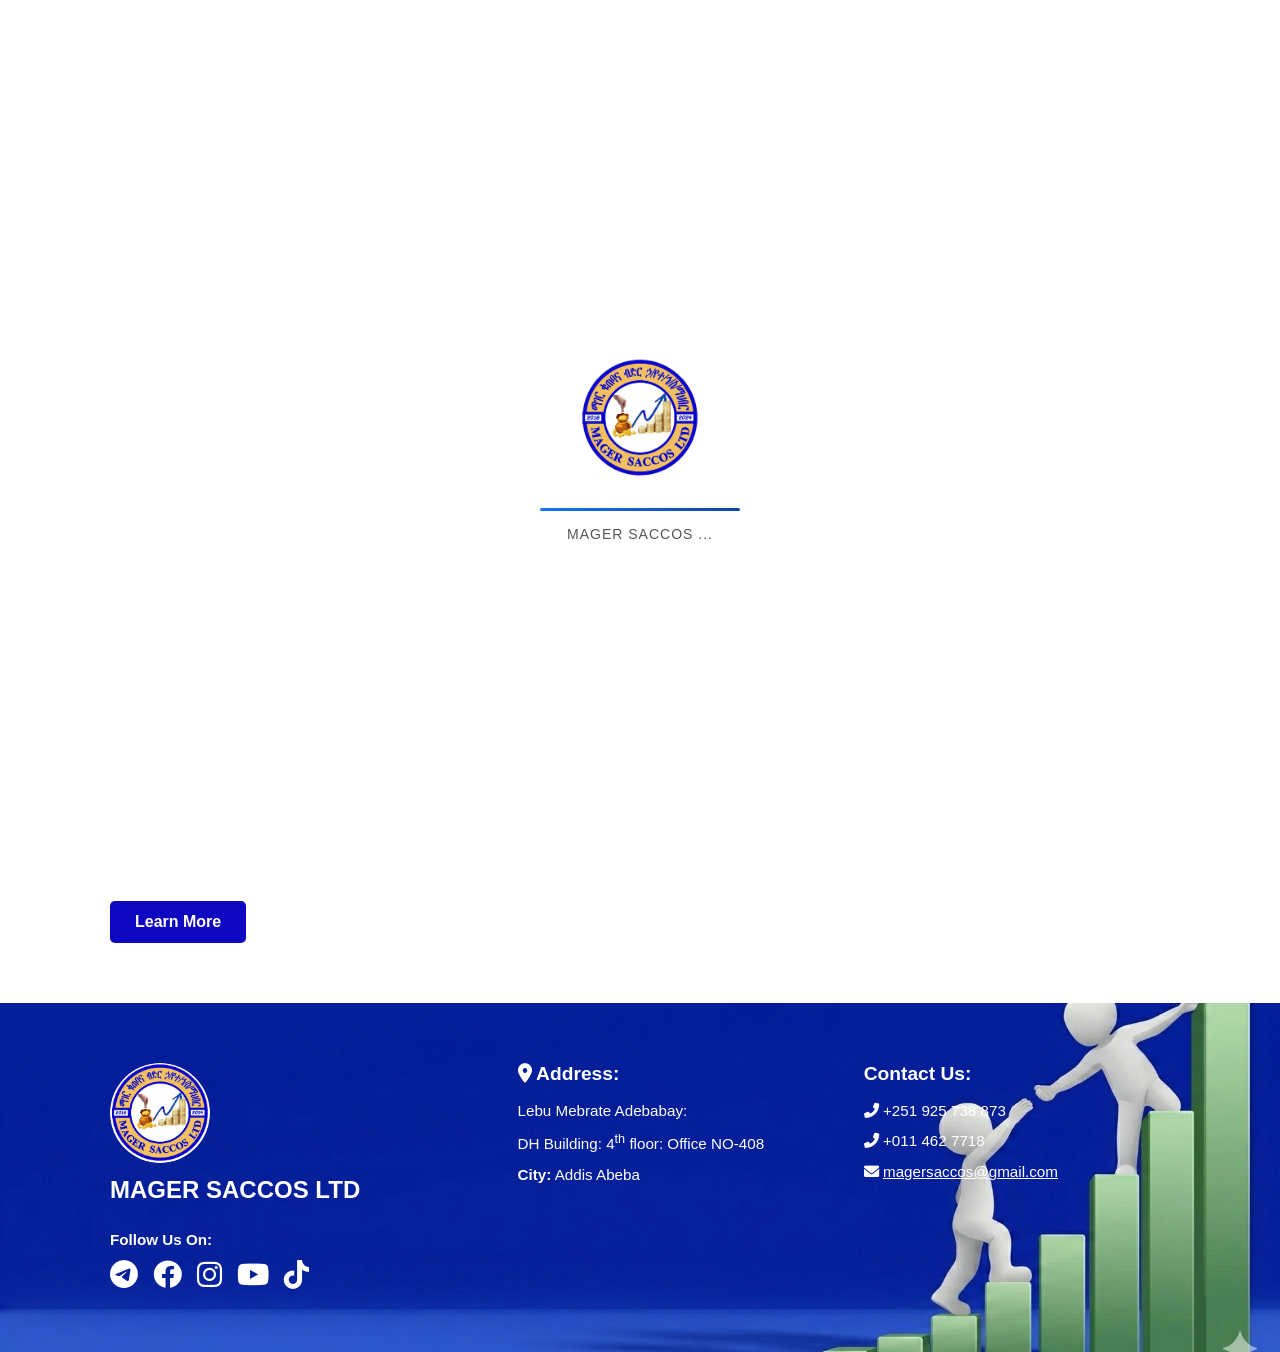
==== commit 803127ad: "logo toicon changing logo to icon" ====
--- a/index.html
+++ b/index.html
@@ -49,7 +49,7 @@
     <div class="container flex-between">
         <div class="logo-area">
             <div class="logo-circle">
-                <img src="image\logo.png" alt="Logo"id="Logo">
+                <img src="image/icon.webp" alt="Logo"id="Logo">
             </div>
         </div>
 
@@ -129,7 +129,7 @@
     <div class="container footer-grid">
         <div class="footer-col">
             <div class="footer-logo">
-                <img src="image\logo.png" alt="Mager Saccos Logo"id="Logo">
+                <img src="image/icon.webp" alt="Mager Saccos Logo"id="Logo">
                 <h2>MAGER SACCOS LTD</h2>
             </div>
             <div class="social-section">
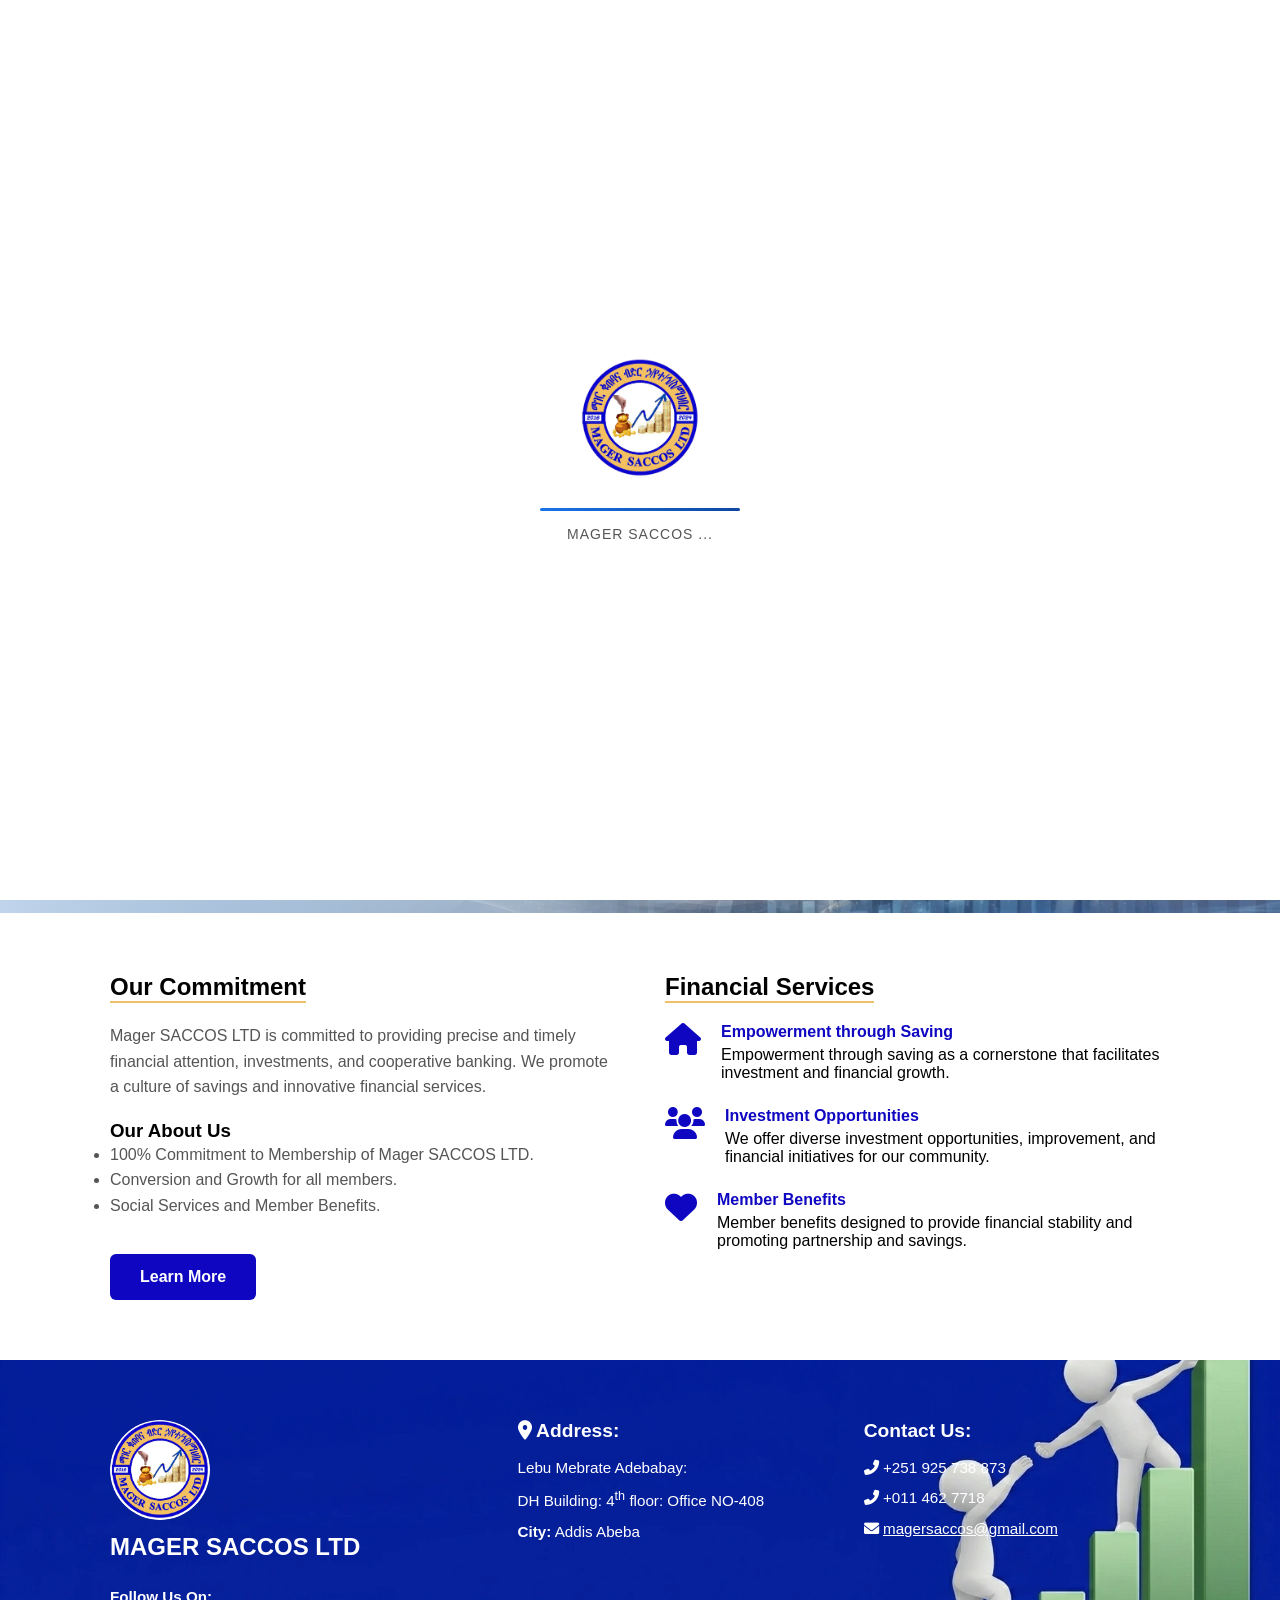
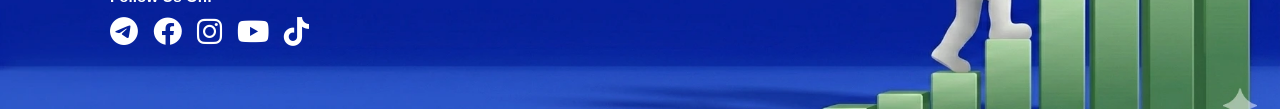
==== commit 1dd83fc3: "Enhance hero section styling and add Vercel config Improved hero section with gradient overlay, flex" ====
--- a/index.html
+++ b/index.html
@@ -24,6 +24,7 @@
     </div>
 </div>
     <header class="top-bar">
+        
             <p id="top-text">Official Website of Mager SACCOS LTD | Located in Addis Ababa, Ethiopia. <?xml version="1.0" ?><!-- Uploaded to: SVG Repo, www.svgrepo.com, Generator: SVG Repo Mixer Tools -->
 <svg fill="#000000" width="20px" height="20px" viewBox="0 0 512 512" id="_x30_1" version="1.1" xml:space="preserve" xmlns="http://www.w3.org/2000/svg" xmlns:xlink="http://www.w3.org/1999/xlink"><path d="M256,0C114.615,0,0,114.615,0,256s114.615,256,256,256s256-114.615,256-256S397.385,0,256,0z M418.275,146h-46.667  c-5.365-22.513-12.324-43.213-20.587-61.514c15.786,8.776,30.449,19.797,43.572,32.921C403.463,126.277,411.367,135.854,418.275,146  z M452,256c0,17.108-2.191,33.877-6.414,50h-64.034c1.60１-１６．１７２,２．４４８,-３２．８８７,２．４４８,-５０s-０．８４７,-３３．８２８,-２．４４８,-５０h６４．０３４  C４４９．８０９,２２２．１２３,４５２,２３８．８９２,４５２,２５６z M２５６,４５₂c-５．２,０-２１．０４８,-１０．２２１,-３６．８４４,-４１．８１３c-６．５４３,-１３．０８７,-１₂．１５８,-２７．９９４,-１６．７５₂,-４４．１８７  h１０７．１９₁c-４．５９₄,１６．₁₉₂,-₁₀．₂₀₈,³¹．¹,-₁₆．₇₅₂,⁴⁴．¹⁸₇C₂₇₇．₀₄₈,⁴⁴₁．⁷⁷₉,₂₆₁．₂,⁴⁵₂,₂₅₆,⁴⁵₂z M₁₉₀．₈₁₃,³₀₆  c-₁．₈₄₇,-₁₆．₂₄₇,-₂．₈₁₃,-³³．₀₂₉,-₂．₈₁₃,-伍₀s₀．９₆₆,-³³．７伍³,₂．₈₁³,-伍₀h₁³₀．³柒⁴c₁．⁸⁴⁷,
 
@@ -73,13 +74,14 @@
 
 
     <section class="hero">
-        <div class="container">
-            <div class="hero-content">
-                <h1>Welcome to Mager SACCOS LTD:<br><span>Your Partner in Financial Growth</span></h1>
-                <a href="about.html" class="btn-primary">Learn More About Us</a>
-            </div>
-        </div>
-    </section>
+    <div class="hero-content">
+        <h1>
+            Welcome to Mager SACCOS LTD:
+            <span>Your Partner in Financial Growth</span>
+        </h1>
+        <a href="about.html" class="btn-primary">Learn More About Us</a>
+    </div>
+</section>
 
     <main class="container content-grid">
         <div class="content-left">
--- a/style.css
+++ b/style.css
@@ -311,21 +311,57 @@
 
 
 .hero {
-    background:
-                url("image/top-header\ img.webp");
+    background-image: url(image/top-header\ img.webp);
+    width: 100%;
+    height: 80vh;
     background-size: cover;
     background-position: center;
-    padding: 100px 0;
+    position: relative;
+    display: flex;
+    align-items: center;
+}
+
+/* Gradient overlay for text readability on the left side */
+.hero::before {
+    content: '';
+    position: absolute;
+    top: 0;
+    left: 0;
+    width: 60%;
+    height: 100%;
+    background: linear-gradient(to right, rgba(200, 220, 240, 0.95) 0%, rgba(200, 220, 240, 0.7) 40%, transparent 100%);
+    z-index: 1;
+}
+
+.hero-content {
+    position: relative;
+    z-index: 2;
+    padding: 0 8%;
+    max-width: 650px;
 }
 
 .hero-content h1 {
-    font-size: 2.5rem;
-    color: var(--accent-gold);
-    margin-bottom: 20px;
+    color: #e8a838;
+    display: block;
+    font-size: 2.7rem;
+    font-weight: 700;
+    text-shadow: 
+        1px 1px 2px rgba(0, 0, 0, 0.3),
+        0 0 10px rgba(255, 255, 255, 0.5);
 }
 
 .hero-content h1 span {
+    display: block;
     color: var(--primary-blue);
+    font-size: 2.8rem;
+    margin-top: 10px;
+}
+
+.hero-content p {
+    font-size: 1.1rem;
+    color: #333;
+    margin-bottom: 25px;
+    line-height: 1.6;
 }
 
 /* Common Buttons */
@@ -333,11 +369,20 @@
     display: inline-block;
     background-color: var(--primary-blue);
     color: white;
-    padding: 12px 25px;
+    padding: 14px 30px;
     text-decoration: none;
-    border-radius: 5px;
+    border-radius: 6px;
     font-weight: bold;
+    font-size: 1rem;
     margin-top: 15px;
+    transition: background-color 0.3s ease;
+    border: none;
+    cursor: pointer;
+}
+
+.btn-primary:hover {
+    background-color: #003399;
+    transform: translateY(-2px);
 }
 
 /* Main Grid */
